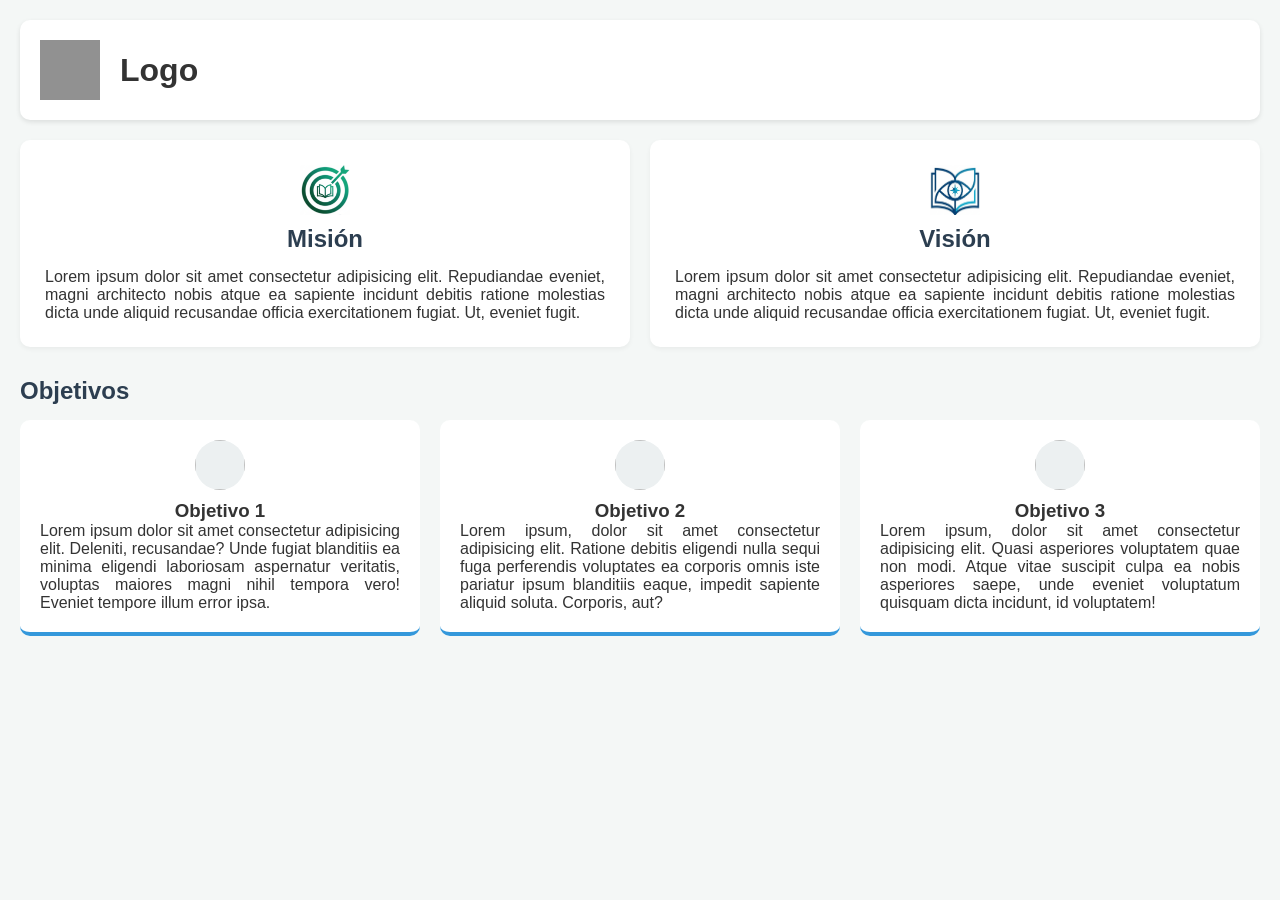
==== Index.html @ 99e76573 "Add files via upload" ====
<!DOCTYPE html>
<html lang="es">
<head>
    <meta charset="UTF-8">
    <meta name="viewport" content="width=device-width, initial-scale=1.0">
    <link rel="stylesheet" href="/Index.css">
    <title>Taller Editorial</title>
</head>
<body>
    <div class="Encabezado">
        <img src="/Logo.png"/>
        <h1>Logo</h1>
    </div>
    <div class="Mision-Vision-Container">
        <div class="Mision">
            <img src="/Mision.png"/>
            <h2>Misión</h2>
            <p>Lorem ipsum dolor sit amet consectetur adipisicing elit. Repudiandae eveniet, magni architecto nobis atque ea sapiente incidunt debitis ratione molestias dicta unde aliquid recusandae officia exercitationem fugiat. Ut, eveniet fugit.</p>
        </div>
        <div class="Vision">
            <img src="/Vision.png"/>
            <h2>Visión</h2>
            <p>Lorem ipsum dolor sit amet consectetur adipisicing elit. Repudiandae eveniet, magni architecto nobis atque ea sapiente incidunt debitis ratione molestias dicta unde aliquid recusandae officia exercitationem fugiat. Ut, eveniet fugit.</p>
        </div>
    </div>
    <h2>Objetivos</h2>
    <div class="Objetivos">
        <div class="Objetivo1">
            <img/>
            <h3>Objetivo 1</h3>
            <p>Lorem ipsum dolor sit amet consectetur adipisicing elit. Deleniti, recusandae? Unde fugiat blanditiis ea minima eligendi laboriosam aspernatur veritatis, voluptas maiores magni nihil tempora vero! Eveniet tempore illum error ipsa.</p>
        </div>
        <div class="Objetivo2">
            <img/>
            <h3>Objetivo 2</h3>
            <p>Lorem ipsum, dolor sit amet consectetur adipisicing elit. Ratione debitis eligendi nulla sequi fuga perferendis voluptates ea corporis omnis iste pariatur ipsum blanditiis eaque, impedit sapiente aliquid soluta. Corporis, aut?</p>
        </div>
        <div class="Objetivo3">
            <img/>
            <h3>Objetivo 3</h3>
            <p>Lorem ipsum, dolor sit amet consectetur adipisicing elit. Quasi asperiores voluptatem quae non modi. Atque vitae suscipit culpa ea nobis asperiores saepe, unde eveniet voluptatum quisquam dicta incidunt, id voluptatem!</p>
        </div>
    </div>
</body>
</html>
---- Index.css ----
/* Configuración general */
* {
    margin: 0;
    padding: 0;
    box-sizing: border-box;
    font-family: 'Segoe UI', Tahoma, Geneva, Verdana, sans-serif;
}

body {
    background-color: #f4f7f6;
    color: #333;
    padding: 20px;
}

/* 1. Encabezado: Logo y Título alineados */
.Encabezado {
    display: flex;
    align-items: center; /* Alinea verticalmente al centro */
    gap: 20px;           /* Espacio entre logo y texto */
    padding: 20px;
    background-color: #fff;
    border-radius: 10px;
    margin-bottom: 20px;
    box-shadow: 0 2px 5px rgba(0,0,0,0.1);
}

.Encabezado img {
    height: 60px; /* Tamaño del logo */
}

/* 2. Misión y Visión: Uno al lado del otro */
.Mision, .Vision {
    background-color: #fff;
    padding: 25px;
    border-radius: 10px;
    flex: 1; /* Hace que ambos ocupen el mismo ancho */
    box-shadow: 0 2px 5px rgba(0,0,0,0.05);
    display: flex;
    flex-direction: column;
    align-items: center;
}

.Mision-Vision-Container img {
    width: 50px;
    height: 50px;
    background-color: #ecf0f1; /* Placeholder si no hay imagen */
    margin-bottom: 10px;
    /*border-radius: 50%;*/
    
}

/* Contenedor que envuelve Misión y Visión */
.Mision-Vision-Container { /* Nota abajo sobre este cambio */
    display: flex;
    gap: 20px;
    margin-bottom: 30px;
}

/* 3. Objetivos: Fila principal */
h2 {
    margin-bottom: 15px;
    color: #2c3e50;
}

.Objetivos {
    display: flex;
    justify-content: space-between; /* Los separa equitativamente */
    gap: 20px;
}

/* Objetivos internos: Imagen arriba, Texto abajo (Flex-Col) */
.Objetivo1, .Objetivo2, .Objetivo3 {
    display: flex;
    flex-direction: column; /* Alineación vertical */
    align-items: center;    /* Centra la imagen y el texto */
    background-color: #fff;
    padding: 20px;
    border-radius: 10px;
    flex: 1;
    text-align: center;
    border-bottom: 4px solid #3498db; /* Un detalle visual */
}

.Objetivos img {
    width: 50px;
    height: 50px;
    background-color: #ecf0f1; /* Placeholder si no hay imagen */
    margin-bottom: 10px;
    border-radius: 50%;
}

p {
    text-align: justify;
}
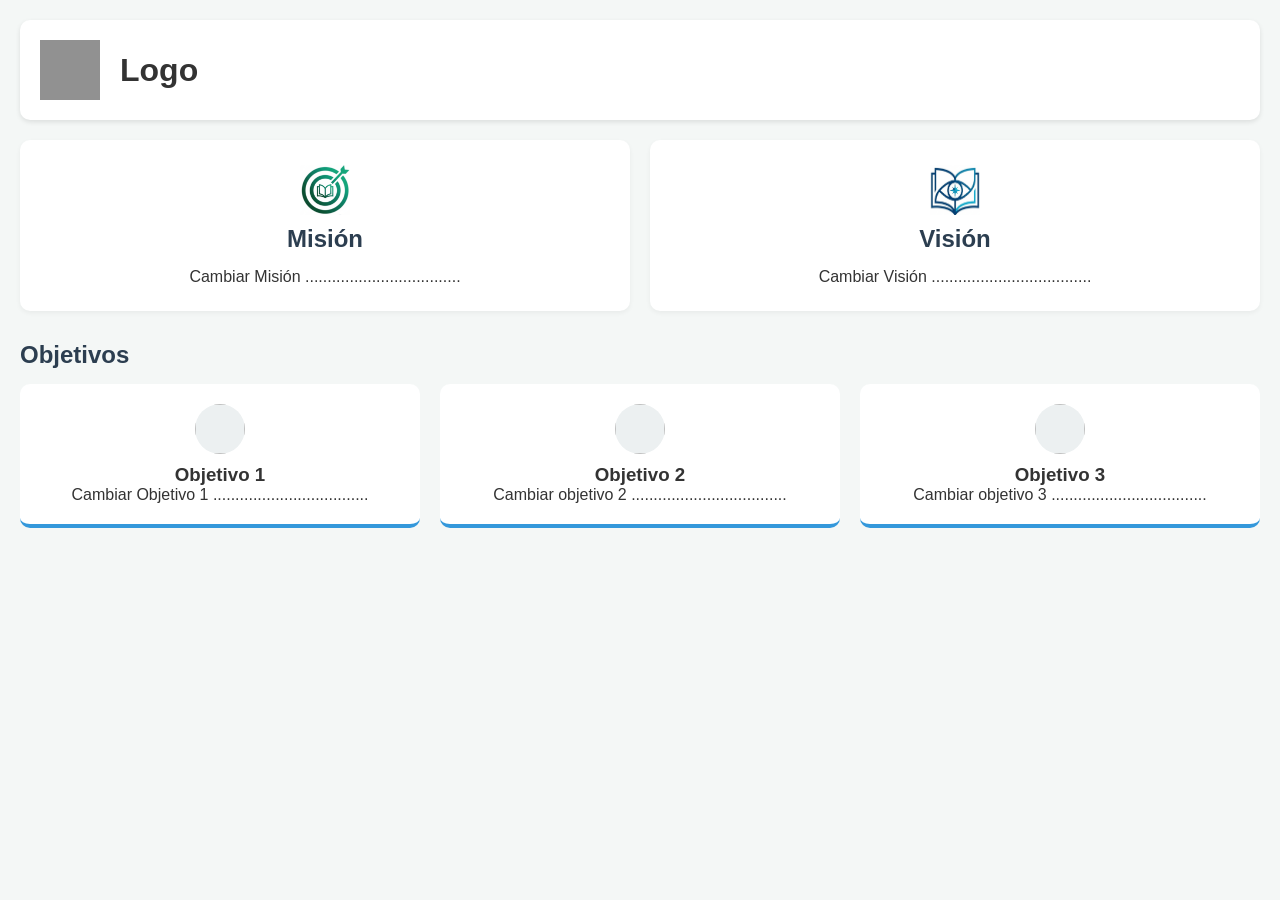
==== commit 4d000cf1: "Update Index.html" ====
--- a/Index.html
+++ b/Index.html
@@ -15,12 +15,12 @@
         <div class="Mision">
             <img src="/Mision.png"/>
             <h2>Misión</h2>
-            <p>Lorem ipsum dolor sit amet consectetur adipisicing elit. Repudiandae eveniet, magni architecto nobis atque ea sapiente incidunt debitis ratione molestias dicta unde aliquid recusandae officia exercitationem fugiat. Ut, eveniet fugit.</p>
+            <p>Cambiar Misión ...................................</p>
         </div>
         <div class="Vision">
             <img src="/Vision.png"/>
             <h2>Visión</h2>
-            <p>Lorem ipsum dolor sit amet consectetur adipisicing elit. Repudiandae eveniet, magni architecto nobis atque ea sapiente incidunt debitis ratione molestias dicta unde aliquid recusandae officia exercitationem fugiat. Ut, eveniet fugit.</p>
+            <p>Cambiar Visión ....................................</p>
         </div>
     </div>
     <h2>Objetivos</h2>
@@ -28,18 +28,18 @@
         <div class="Objetivo1">
             <img/>
             <h3>Objetivo 1</h3>
-            <p>Lorem ipsum dolor sit amet consectetur adipisicing elit. Deleniti, recusandae? Unde fugiat blanditiis ea minima eligendi laboriosam aspernatur veritatis, voluptas maiores magni nihil tempora vero! Eveniet tempore illum error ipsa.</p>
+            <p>Cambiar Objetivo 1 ...................................</p>
         </div>
         <div class="Objetivo2">
             <img/>
             <h3>Objetivo 2</h3>
-            <p>Lorem ipsum, dolor sit amet consectetur adipisicing elit. Ratione debitis eligendi nulla sequi fuga perferendis voluptates ea corporis omnis iste pariatur ipsum blanditiis eaque, impedit sapiente aliquid soluta. Corporis, aut?</p>
+            <p>Cambiar objetivo 2 ...................................</p>
         </div>
         <div class="Objetivo3">
             <img/>
             <h3>Objetivo 3</h3>
-            <p>Lorem ipsum, dolor sit amet consectetur adipisicing elit. Quasi asperiores voluptatem quae non modi. Atque vitae suscipit culpa ea nobis asperiores saepe, unde eveniet voluptatum quisquam dicta incidunt, id voluptatem!</p>
+            <p>Cambiar objetivo 3 ...................................</p>
         </div>
     </div>
 </body>
-</html>+</html>
